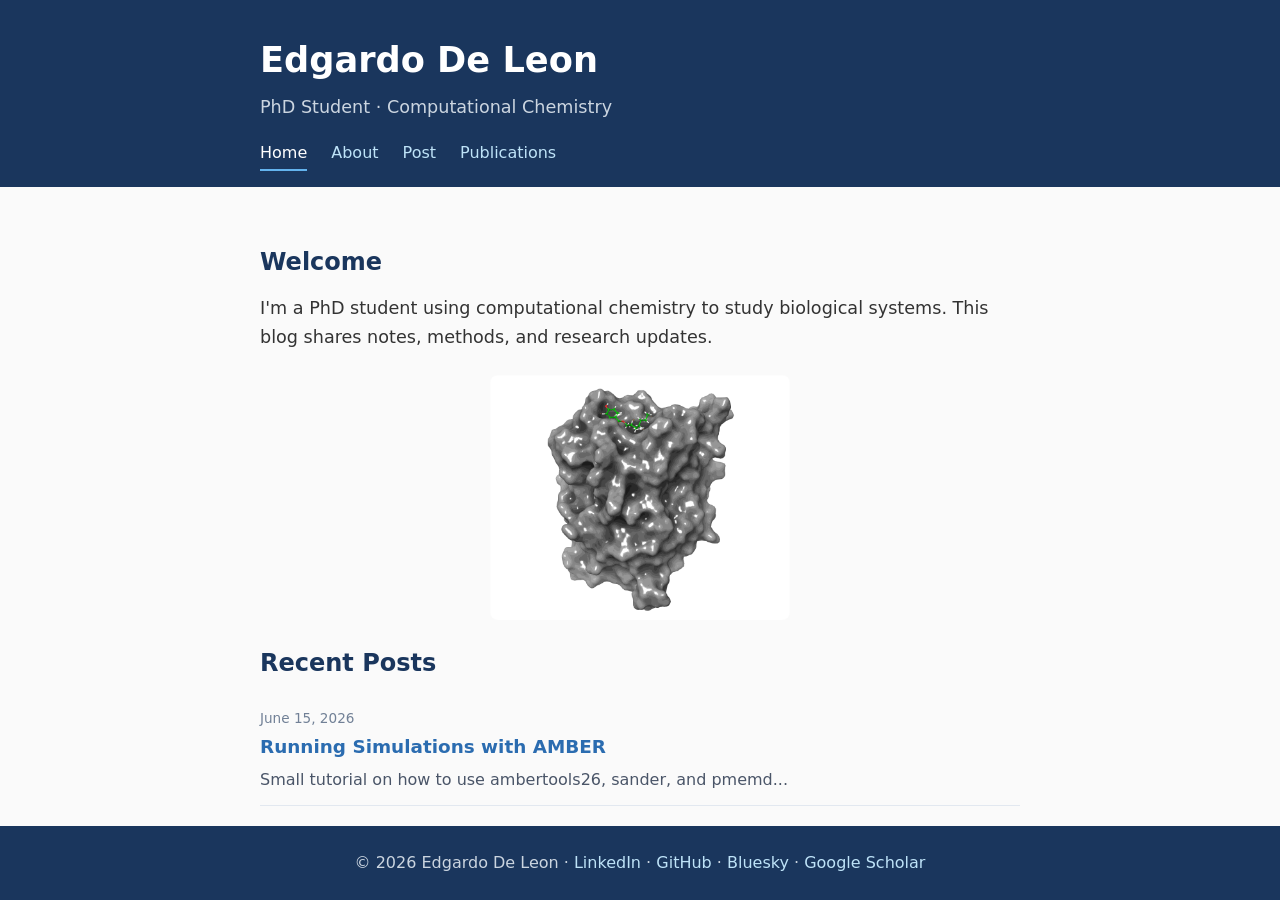
==== index.html @ 556d03bd "Update index.html" ====
<!DOCTYPE html>
<html lang="en">
<head>
    <meta charset="UTF-8">
    <meta name="viewport" content="width=device-width, initial-scale=1.0">
    <title>Edgardo De Leon – Comp Chem Blog</title>
    <link rel="stylesheet" href="css/style.css">
</head>
<body>
    <header>
        <div class="container">
            <h1>Edgardo De Leon</h1>
            <p class="subtitle">PhD Student · Computational Chemistry</p>
            <nav>
                <a href="index.html" class="active">Home</a>
                <a href="about.html">About</a>
                <a href="post.html">Post</a>
                <a href="publications.html">Publications</a>
                <!-- Add more links as you grow -->
            </nav>
        </div>
    </header>

    <main class="container">
        <section class="intro">
            <h2>Welcome</h2>
            <p>
                I'm a PhD student using computational chemistry to study biological systems. 
                This blog shares notes, methods, and research updates.
            </p>
        </section>


        <img src="images/Picture1.gif" alt="Methylparaben de-attaching from androgen receptor LBD-BF3 site" class="intro-image">
        
        <section class="posts">
            <h2>Recent Posts</h2>
            <ul class="post-list">
                <li>
                    <span class="post-date">June 15, 2026</span>
                    <a href="blog/nr.html">Running Simulations with AMBER</a>
                    <p class="post-excerpt">Small tutorial on how to use ambertools26, sander, and pmemd...</p>
                </li>
                <!-- Add more posts manually:
                <li>
                    <span class="post-date">Date</span>
                    <a href="blog/post2.html">Post Title</a>
                    <p class="post-excerpt">Short description...</p>
                </li>
                -->
            </ul>
        </section>
    </main>

<footer>
    <div class="container">
        <p>&copy; 2026 Edgardo De Leon · 
            <a href="https://www.linkedin.com/in/edgardo-de-leon-06b627327/">LinkedIn</a> · 
            <a href="https://github.com/edleon123">GitHub</a> · 
            <a href="https://bsky.app/profile/edlalio.bsky.social">Bluesky</a> · 
            <a href="https://scholar.google.com/citations?user=a40YVzQAAAAJ&hl=en">Google Scholar</a>
        </p>
    </div>
</footer>
</body>
</html>
---- css/style.css ----
/* Base Reset & Typography */
*, *::before, *::after {
    box-sizing: border-box;
    margin: 0;
    padding: 0;
}

body {
    font-family: 'Segoe UI', system-ui, -apple-system, sans-serif;
    line-height: 1.6;
    color: #333;
    background: #fafafa;
    display: flex;
    flex-direction: column;
    min-height: 100vh;
}

.container {
    max-width: 800px;
    margin: 0 auto;
    padding: 0 20px;
}

/* Header */
header {
    background: #1a365d;  /* deep navy */
    color: #fff;
    padding: 2rem 0 1rem;
    margin-bottom: 2rem;
}

header h1 {
    font-size: 2.2rem;
    margin-bottom: 0.3rem;
}

header .subtitle {
    font-weight: 300;
    font-size: 1.1rem;
    color: #cbd5e0;
}

nav {
    margin-top: 1.2rem;
    display: flex;
    gap: 1.5rem;
}

nav a {
    color: #bee3f8;
    text-decoration: none;
    font-weight: 500;
    padding-bottom: 0.2rem;
    border-bottom: 2px solid transparent;
}

nav a:hover,
nav a.active {
    border-bottom-color: #63b3ed;
    color: #fff;
}

/* Main content */
main {
    flex: 1;
    margin-bottom: 3rem;
}

h2 {
    margin: 1.5rem 0 0.8rem;
    color: #1a365d;
}

.intro p {
    font-size: 1.1rem;
    margin-bottom: 1rem;
}

/* Post list on home page */
.post-list {
    list-style: none;
    padding: 0;
}

.post-list li {
    border-bottom: 1px solid #e2e8f0;
    padding: 0.8rem 0;
}

.post-date {
    font-size: 0.85rem;
    color: #718096;
    display: block;
    margin-bottom: 0.2rem;
}

.post-list a {
    font-size: 1.15rem;
    font-weight: 600;
    text-decoration: none;
    color: #2b6cb0;
}

.post-list a:hover {
    text-decoration: underline;
}

.post-excerpt {
    margin-top: 0.3rem;
    color: #4a5568;
}

/* About page */
.about-content {
    display: flex;
    gap: 2rem;
    flex-wrap: wrap;
    margin-top: 1rem;
}

.profile-pic {
    border-radius: 8px;
    width: 150px;
    height: 150px;
    object-fit: cover;
}

.about-content div {
    flex: 1;
    min-width: 250px;
}

.about-content ul {
    list-style: none;
    padding: 0;
}

.about-content li {
    margin-bottom: 0.3rem;
}

/* Blog post */
.blog-post h1 {
    font-size: 2rem;
    margin-bottom: 0.5rem;
    color: #1a365d;
}

.post-meta {
    color: #718096;
    margin-bottom: 1.5rem;
    font-size: 0.95rem;
}

.blog-post h2 {
    border-bottom: 1px solid #e2e8f0;
    padding-bottom: 0.3rem;
    margin-top: 2rem;
}

.blog-post p {
    margin-bottom: 1rem;
}

pre {
    background: #edf2f7;
    padding: 1rem;
    overflow-x: auto;
    border-radius: 6px;
    margin: 1.5rem 0;
}

code {
    font-family: 'Fira Code', 'Consolas', monospace;
    font-size: 0.9rem;
}

/* Footer */
footer {
    background: #1a365d;
    color: #cbd5e0;
    text-align: center;
    padding: 1.5rem 0;
    margin-top: auto;
}

footer a {
    color: #bee3f8;
    text-decoration: none;
}

footer a:hover {
    text-decoration: underline;
}

/* Responsive tweaks */
@media (max-width: 600px) {
    .about-content {
        flex-direction: column;
    }
    nav {
        flex-wrap: wrap;
        gap: 1rem;
    }
}
/* Publications list */
.publication-list {
    padding-left: 1.5rem;
}

.publication-list li {
    margin-bottom: 1.8rem;
}

.publication-list a {
    font-weight: 600;
    font-size: 1.1rem;
    text-decoration: none;
    color: #2b6cb0;
}

.publication-list a:hover {
    text-decoration: underline;
}

.authors {
    color: #4a5568;
}

.journal {
    color: #718096;
    font-size: 0.95rem;
}

/* ===== Mobile & Responsive Fixes ===== */

/* Keep header/footer background full‑width even when zoomed out */
header, footer {
    min-width: 100vw;
    width: 100%;
}

/* Make code blocks horizontally scrollable without breaking layout */
pre {
    max-width: 100%;
    overflow-x: auto;
    white-space: pre-wrap;       /* wrap long lines if possible */
    word-break: break-all;       /* break very long words */
    -webkit-overflow-scrolling: touch;
}

code {
    white-space: pre-wrap;
    word-break: break-all;
}

/* Reduce blog title size on small screens */
@media (max-width: 600px) {
    .blog-post h1 {
        font-size: 1.5rem;
    }

    .blog-post h2 {
        font-size: 1.2rem;
    }

    .blog-post p,
    .blog-post li {
        font-size: 1rem;
    }

    /* Prevent the container from being wider than the screen */
    .container {
        max-width: 100%;
        padding: 0 15px;
        overflow-wrap: break-word;
    }

    /* Make the header stack neatly */
    header h1 {
        font-size: 1.6rem;
    }

    header .subtitle {
        font-size: 0.9rem;
    }

    nav {
        flex-wrap: wrap;
        gap: 0.8rem;
    }

    /* Fix any element that might overflow */
    img, pre, code, table {
        max-width: 100%;
        height: auto;
    }
}

/* Intro section image */
.intro-image {
    display: block;
    max-width: 300px;
    width: 100%;
    height: auto;
    margin: 1.5rem auto 0 auto;
    border-radius: 8px;
}
/* Under construction message */
.under-construction {
    text-align: center;
    padding: 4rem 1rem;
    color: #4a5568;
}

.under-construction .icon {
    font-size: 3rem;
    margin-bottom: 1rem;
}

.under-construction h2 {
    color: #1a365d;
    margin-bottom: 0.5rem;
}

.under-construction p {
    font-size: 1.1rem;
    margin-bottom: 1.5rem;
    color: #718096;
}

.under-construction .back-link {
    display: inline-block;
    margin-top: 1rem;
    color: #2b6cb0;
    text-decoration: none;
    font-weight: 600;
}

.under-construction .back-link:hover {
    text-decoration: underline;
}
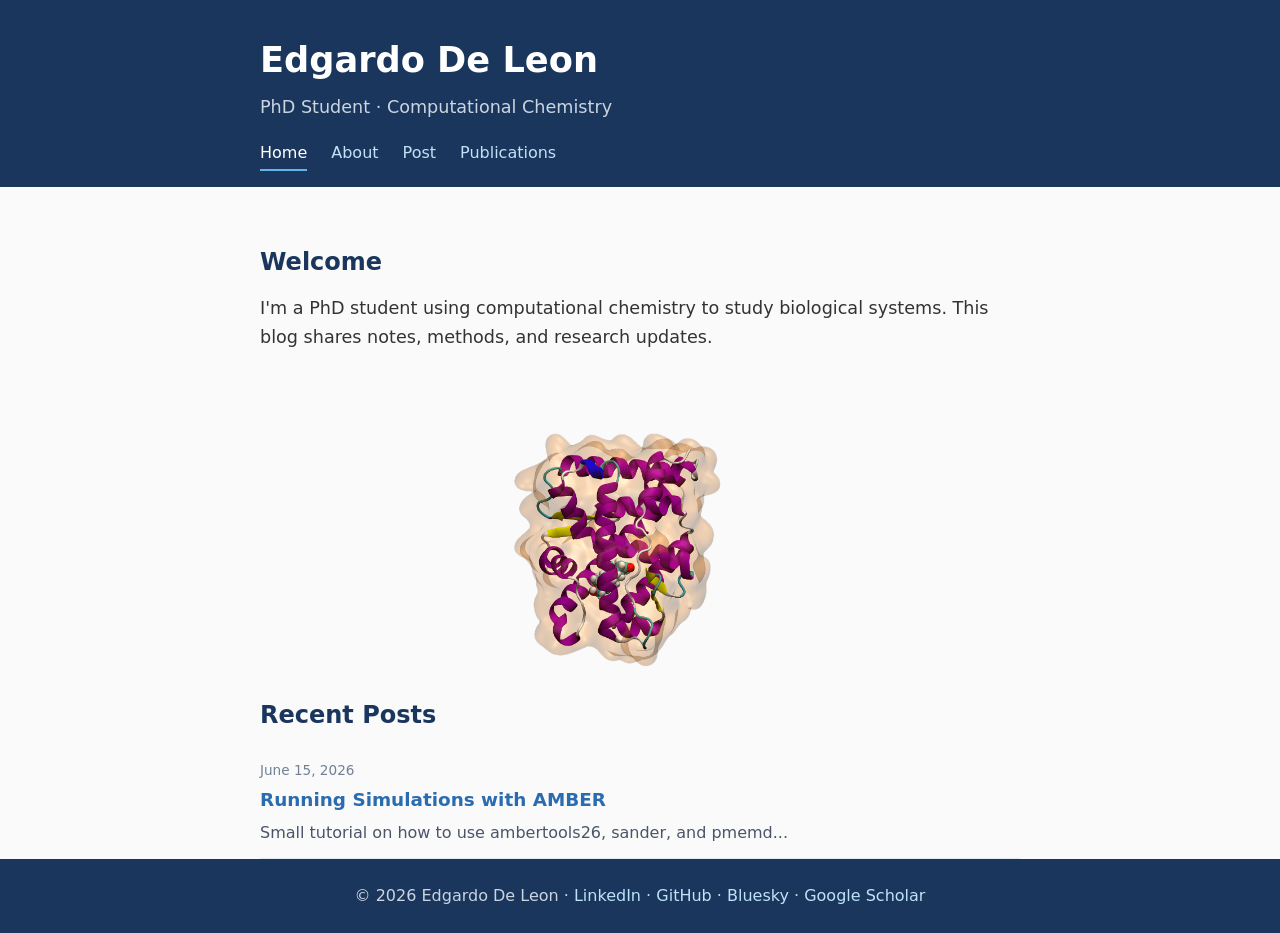
==== commit b79aae5a: "Update index.html" ====
--- a/index.html
+++ b/index.html
@@ -31,7 +31,7 @@
         </section>
 
 
-        <img src="images/Picture1.gif" alt="Methylparaben de-attaching from androgen receptor LBD-BF3 site" class="intro-image">
+        <img src="images/Picture1.png" alt="Methylparaben de-attaching from androgen receptor LBD-BF3 site" class="intro-image">
         
         <section class="posts">
             <h2>Recent Posts</h2>
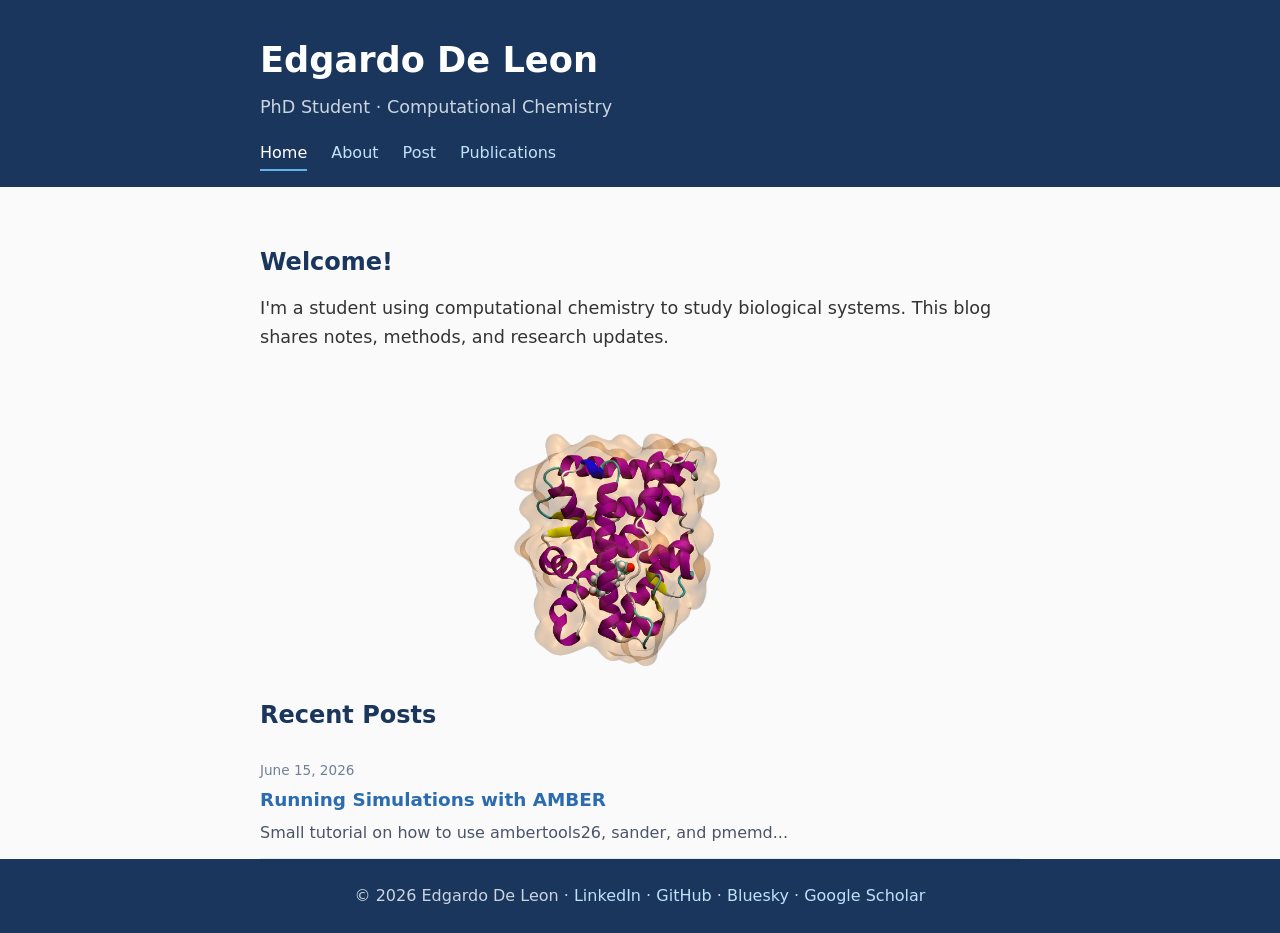
==== commit d4a4ac4f: "Update welcome message and description in index.html" ====
--- a/index.html
+++ b/index.html
@@ -23,15 +23,15 @@
 
     <main class="container">
         <section class="intro">
-            <h2>Welcome</h2>
+            <h2>Welcome!</h2>
             <p>
-                I'm a PhD student using computational chemistry to study biological systems. 
+                I'm a student using computational chemistry to study biological systems. 
                 This blog shares notes, methods, and research updates.
             </p>
         </section>
 
 
-        <img src="images/Picture1.png" alt="Methylparaben de-attaching from androgen receptor LBD-BF3 site" class="intro-image">
+        <img src="images/Picture2.png" alt="Methylparaben de-attaching from androgen receptor LBD-BF3 site" class="intro-image">
         
         <section class="posts">
             <h2>Recent Posts</h2>
--- a/css/style.css
+++ b/css/style.css
@@ -1,4 +1,6 @@
-/* Base Reset & Typography */
+/* =============================================
+   1. Reset & Base
+   ============================================= */
 *, *::before, *::after {
     box-sizing: border-box;
     margin: 0;
@@ -15,18 +17,29 @@
     min-height: 100vh;
 }
 
+/* =============================================
+   2. Layout
+   ============================================= */
 .container {
     max-width: 800px;
     margin: 0 auto;
     padding: 0 20px;
 }
 
-/* Header */
+main {
+    flex: 1;
+    margin-bottom: 3rem;
+}
+
+/* =============================================
+   3. Header
+   ============================================= */
 header {
-    background: #1a365d;  /* deep navy */
+    background: #1a365d;
     color: #fff;
     padding: 2rem 0 1rem;
     margin-bottom: 2rem;
+    min-width: 100vw;    /* full width even when zoomed out */
 }
 
 header h1 {
@@ -40,6 +53,9 @@
     color: #cbd5e0;
 }
 
+/* =============================================
+   4. Navigation
+   ============================================= */
 nav {
     margin-top: 1.2rem;
     display: flex;
@@ -60,23 +76,23 @@
     color: #fff;
 }
 
-/* Main content */
-main {
-    flex: 1;
-    margin-bottom: 3rem;
-}
-
+/* =============================================
+   5. General Typography & Headings
+   ============================================= */
 h2 {
     margin: 1.5rem 0 0.8rem;
     color: #1a365d;
 }
 
+/* =============================================
+   6. Home Page
+   ============================================= */
 .intro p {
     font-size: 1.1rem;
     margin-bottom: 1rem;
 }
 
-/* Post list on home page */
+/* Post list */
 .post-list {
     list-style: none;
     padding: 0;
@@ -110,194 +126,7 @@
     color: #4a5568;
 }
 
-/* About page */
-.about-content {
-    display: flex;
-    gap: 2rem;
-    flex-wrap: wrap;
-    margin-top: 1rem;
-}
-
-.profile-pic {
-    border-radius: 8px;
-    width: 150px;
-    height: 150px;
-    object-fit: cover;
-}
-
-.about-content div {
-    flex: 1;
-    min-width: 250px;
-}
-
-.about-content ul {
-    list-style: none;
-    padding: 0;
-}
-
-.about-content li {
-    margin-bottom: 0.3rem;
-}
-
-/* Blog post */
-.blog-post h1 {
-    font-size: 2rem;
-    margin-bottom: 0.5rem;
-    color: #1a365d;
-}
-
-.post-meta {
-    color: #718096;
-    margin-bottom: 1.5rem;
-    font-size: 0.95rem;
-}
-
-.blog-post h2 {
-    border-bottom: 1px solid #e2e8f0;
-    padding-bottom: 0.3rem;
-    margin-top: 2rem;
-}
-
-.blog-post p {
-    margin-bottom: 1rem;
-}
-
-pre {
-    background: #edf2f7;
-    padding: 1rem;
-    overflow-x: auto;
-    border-radius: 6px;
-    margin: 1.5rem 0;
-}
-
-code {
-    font-family: 'Fira Code', 'Consolas', monospace;
-    font-size: 0.9rem;
-}
-
-/* Footer */
-footer {
-    background: #1a365d;
-    color: #cbd5e0;
-    text-align: center;
-    padding: 1.5rem 0;
-    margin-top: auto;
-}
-
-footer a {
-    color: #bee3f8;
-    text-decoration: none;
-}
-
-footer a:hover {
-    text-decoration: underline;
-}
-
-/* Responsive tweaks */
-@media (max-width: 600px) {
-    .about-content {
-        flex-direction: column;
-    }
-    nav {
-        flex-wrap: wrap;
-        gap: 1rem;
-    }
-}
-/* Publications list */
-.publication-list {
-    padding-left: 1.5rem;
-}
-
-.publication-list li {
-    margin-bottom: 1.8rem;
-}
-
-.publication-list a {
-    font-weight: 600;
-    font-size: 1.1rem;
-    text-decoration: none;
-    color: #2b6cb0;
-}
-
-.publication-list a:hover {
-    text-decoration: underline;
-}
-
-.authors {
-    color: #4a5568;
-}
-
-.journal {
-    color: #718096;
-    font-size: 0.95rem;
-}
-
-/* ===== Mobile & Responsive Fixes ===== */
-
-/* Keep header/footer background full‑width even when zoomed out */
-header, footer {
-    min-width: 100vw;
-    width: 100%;
-}
-
-/* Make code blocks horizontally scrollable without breaking layout */
-pre {
-    max-width: 100%;
-    overflow-x: auto;
-    white-space: pre-wrap;       /* wrap long lines if possible */
-    word-break: break-all;       /* break very long words */
-    -webkit-overflow-scrolling: touch;
-}
-
-code {
-    white-space: pre-wrap;
-    word-break: break-all;
-}
-
-/* Reduce blog title size on small screens */
-@media (max-width: 600px) {
-    .blog-post h1 {
-        font-size: 1.5rem;
-    }
-
-    .blog-post h2 {
-        font-size: 1.2rem;
-    }
-
-    .blog-post p,
-    .blog-post li {
-        font-size: 1rem;
-    }
-
-    /* Prevent the container from being wider than the screen */
-    .container {
-        max-width: 100%;
-        padding: 0 15px;
-        overflow-wrap: break-word;
-    }
-
-    /* Make the header stack neatly */
-    header h1 {
-        font-size: 1.6rem;
-    }
-
-    header .subtitle {
-        font-size: 0.9rem;
-    }
-
-    nav {
-        flex-wrap: wrap;
-        gap: 0.8rem;
-    }
-
-    /* Fix any element that might overflow */
-    img, pre, code, table {
-        max-width: 100%;
-        height: auto;
-    }
-}
-
-/* Intro section image */
+/* Intro image */
 .intro-image {
     display: block;
     max-width: 300px;
@@ -306,7 +135,128 @@
     margin: 1.5rem auto 0 auto;
     border-radius: 8px;
 }
-/* Under construction message */
+
+/* =============================================
+   7. About Page
+   ============================================= */
+.about-content {
+    display: flex;
+    gap: 2rem;
+    flex-wrap: wrap;
+    margin-top: 1rem;
+}
+
+.profile-pic {
+    border-radius: 8px;
+    width: 250px;          /* increased size */
+    height: 250px;
+    object-fit: cover;
+    max-width: 100%;
+    display: block;
+}
+
+.about-content div {
+    flex: 1;
+    min-width: 250px;
+}
+
+.about-content p {
+    margin-bottom: 1.5rem;   /* more space between paragraphs */
+}
+
+.about-content h3 {
+    margin-top: 2rem;        /* space before Contact */
+    margin-bottom: 0.5rem;
+}
+
+.about-content ul {
+    list-style: none;
+    padding: 0;
+}
+
+.about-content li {
+    margin-bottom: 0.3rem;
+}
+
+/* =============================================
+   8. Blog Post
+   ============================================= */
+.blog-post h1 {
+    font-size: 2rem;
+    margin-bottom: 0.5rem;
+    color: #1a365d;
+}
+
+.post-meta {
+    color: #718096;
+    margin-bottom: 1.5rem;
+    font-size: 0.95rem;
+}
+
+.blog-post h2 {
+    border-bottom: 1px solid #e2e8f0;
+    padding-bottom: 0.3rem;
+    margin-top: 2rem;
+}
+
+.blog-post p {
+    margin-bottom: 1rem;
+}
+
+/* Code blocks */
+pre {
+    background: #edf2f7;
+    padding: 1rem;
+    border-radius: 6px;
+    margin: 1.5rem 0;
+    max-width: 100%;
+    overflow-x: auto;
+    white-space: pre-wrap;
+    word-break: break-all;
+    -webkit-overflow-scrolling: touch;
+}
+
+code {
+    font-family: 'Fira Code', 'Consolas', monospace;
+    font-size: 0.9rem;
+    white-space: pre-wrap;
+    word-break: break-all;
+}
+
+/* =============================================
+   9. Publications Page
+   ============================================= */
+.publication-list {
+    padding-left: 1.5rem;
+}
+
+.publication-list li {
+    margin-bottom: 1.8rem;
+}
+
+.publication-list a {
+    font-weight: 600;
+    font-size: 1.1rem;
+    text-decoration: none;
+    color: #2b6cb0;
+}
+
+.publication-list a:hover {
+    text-decoration: underline;
+}
+
+.authors {
+    color: #4a5568;
+}
+
+.journal {
+    color: #718096;
+    font-size: 0.95rem;
+}
+
+/* =============================================
+   10. Under Construction Page
+   ============================================= */
 .under-construction {
     text-align: center;
     padding: 4rem 1rem;
@@ -340,3 +290,73 @@
 .under-construction .back-link:hover {
     text-decoration: underline;
 }
+
+/* =============================================
+   11. Footer
+   ============================================= */
+footer {
+    background: #1a365d;
+    color: #cbd5e0;
+    text-align: center;
+    padding: 1.5rem 0;
+    margin-top: auto;
+    min-width: 100vw;    /* full width even when zoomed out */
+}
+
+footer a {
+    color: #bee3f8;
+    text-decoration: none;
+}
+
+footer a:hover {
+    text-decoration: underline;
+}
+
+/* =============================================
+   12. Responsive Tweaks (Mobile)
+   ============================================= */
+@media (max-width: 600px) {
+    /* General container */
+    .container {
+        max-width: 100%;
+        padding: 0 15px;
+        overflow-wrap: break-word;
+    }
+
+    /* Header */
+    header h1 {
+        font-size: 1.6rem;
+    }
+    header .subtitle {
+        font-size: 0.9rem;
+    }
+
+    /* Navigation */
+    nav {
+        flex-wrap: wrap;
+        gap: 0.8rem;
+    }
+
+    /* About page */
+    .about-content {
+        flex-direction: column;
+    }
+
+    /* Blog post typography */
+    .blog-post h1 {
+        font-size: 1.5rem;
+    }
+    .blog-post h2 {
+        font-size: 1.2rem;
+    }
+    .blog-post p,
+    .blog-post li {
+        font-size: 1rem;
+    }
+
+    /* Prevent overflow on any element */
+    img, pre, code, table {
+        max-width: 100%;
+        height: auto;
+    }
+}
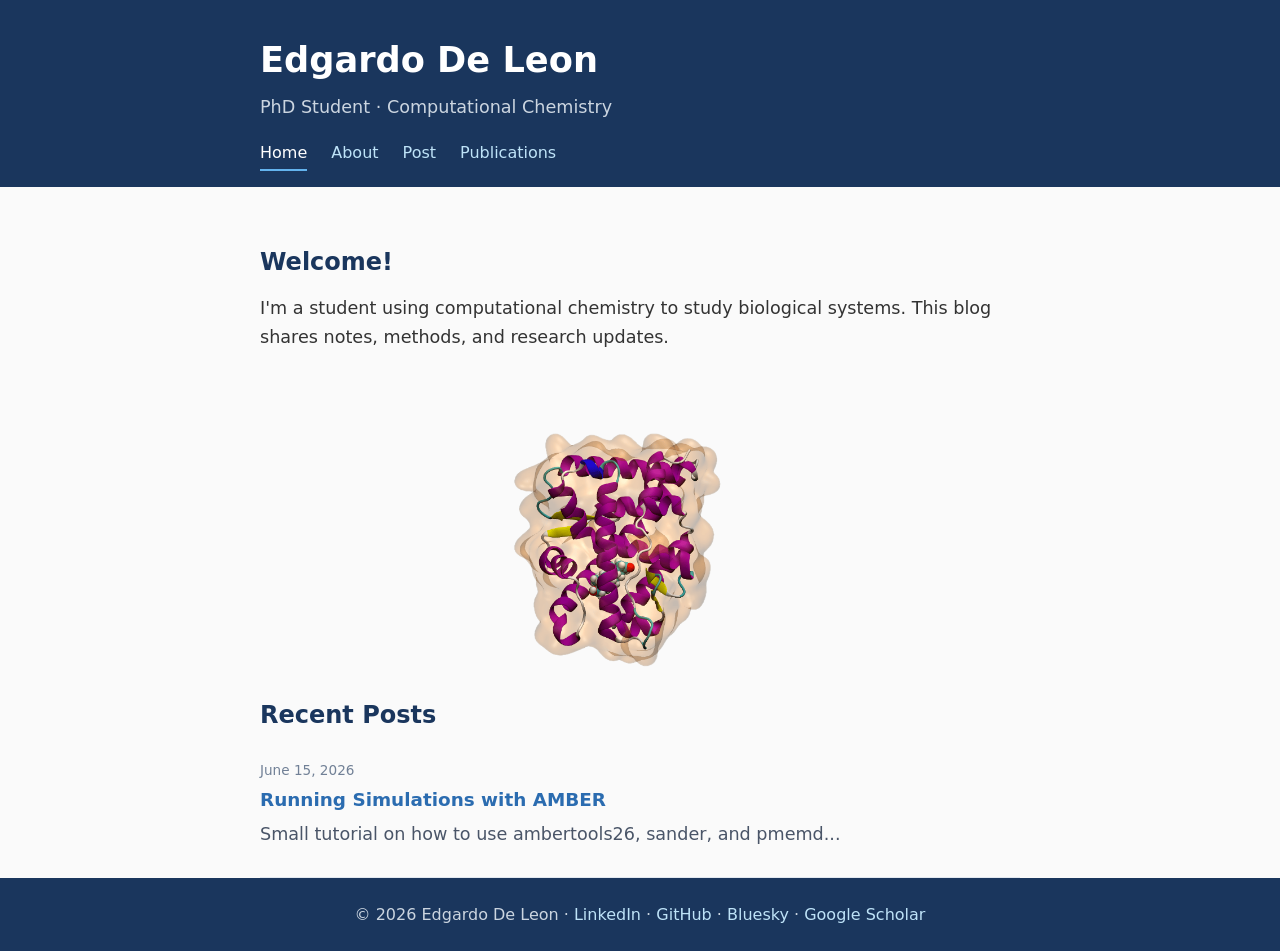
==== commit 6aa2cd1d: "Remove empty section tag from index.html Removed an empty section tag from the HTML." ====
--- a/index.html
+++ b/index.html
@@ -28,8 +28,6 @@
                 I'm a student using computational chemistry to study biological systems. 
                 This blog shares notes, methods, and research updates.
             </p>
-        </section>
-
 
         <img src="images/Picture2.png" alt="Methylparaben de-attaching from androgen receptor LBD-BF3 site" class="intro-image">
         
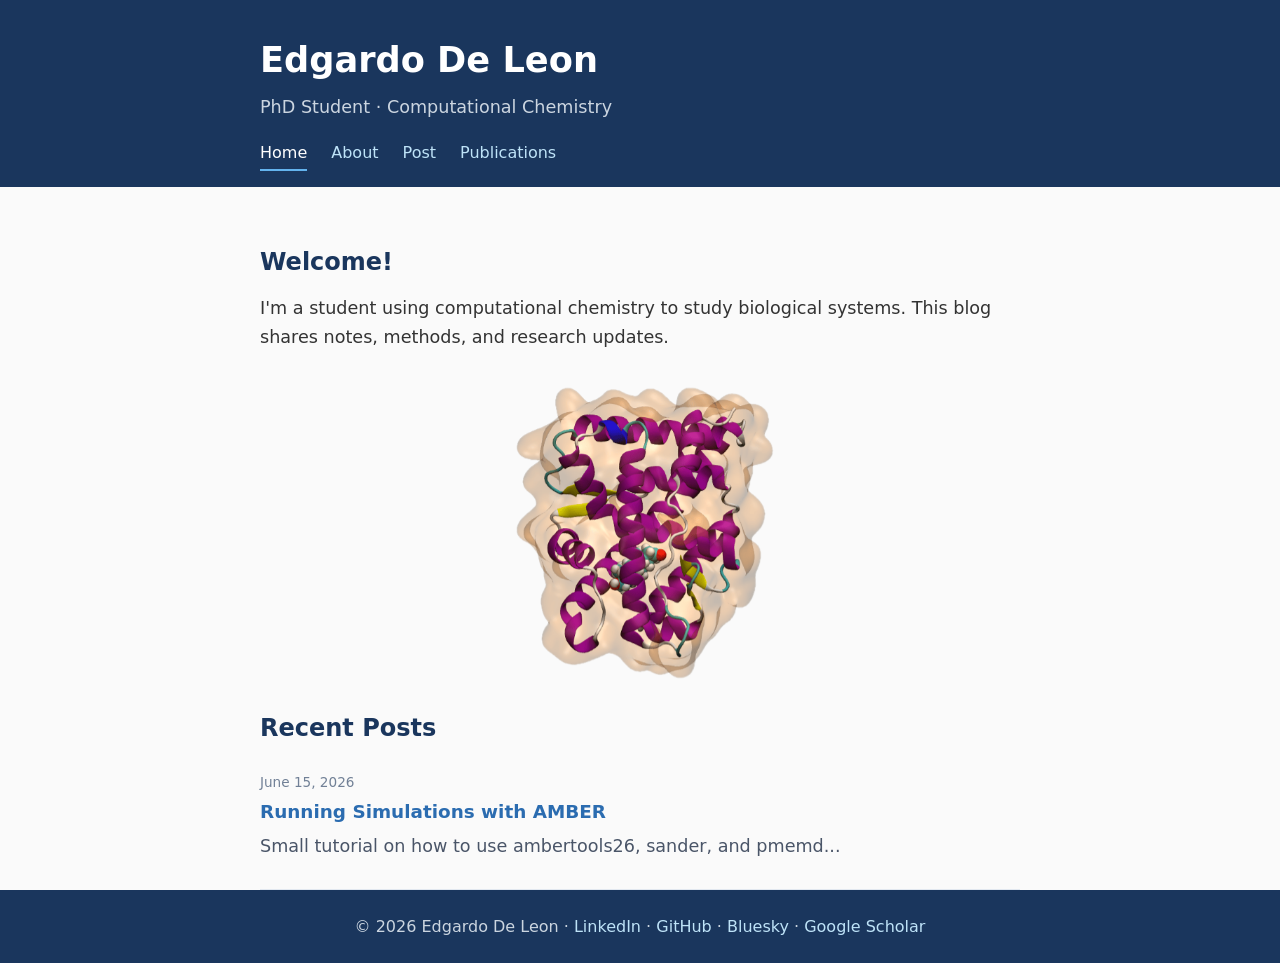
==== commit 03ea3df9: "Replace image source in index.html" ====
--- a/index.html
+++ b/index.html
@@ -27,9 +27,8 @@
             <p>
                 I'm a student using computational chemistry to study biological systems. 
                 This blog shares notes, methods, and research updates.
-            </p>
 
-        <img src="images/Picture2.png" alt="Methylparaben de-attaching from androgen receptor LBD-BF3 site" class="intro-image">
+        <img src="images/Picture1.png" alt="Methylparaben de-attaching from androgen receptor LBD-BF3 site" class="intro-image">
         
         <section class="posts">
             <h2>Recent Posts</h2>
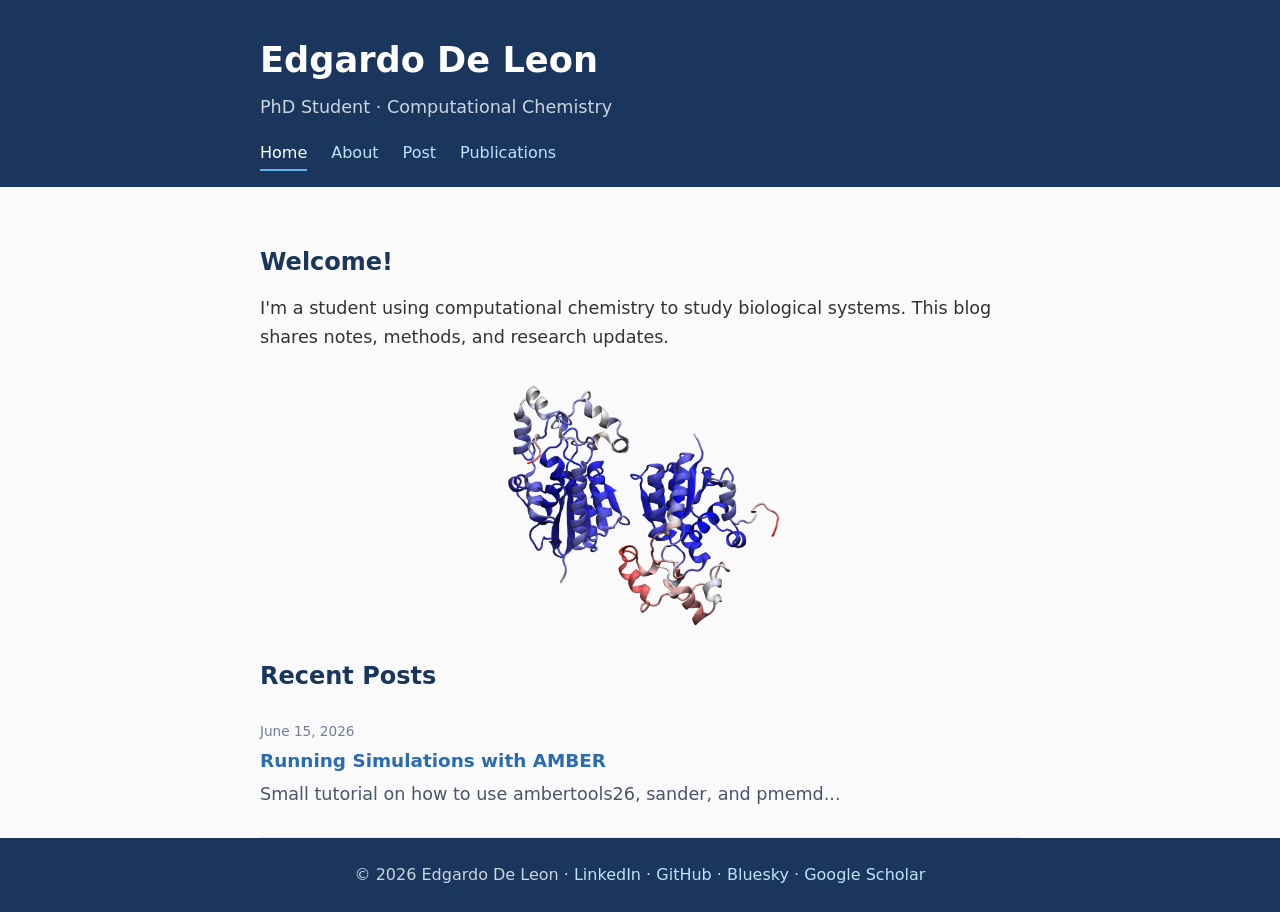
==== commit 985cf543: "Update image source in index.html" ====
--- a/index.html
+++ b/index.html
@@ -28,7 +28,7 @@
                 I'm a student using computational chemistry to study biological systems. 
                 This blog shares notes, methods, and research updates.
 
-        <img src="images/Picture1.png" alt="Methylparaben de-attaching from androgen receptor LBD-BF3 site" class="intro-image">
+        <img src="images/Picture2.png" alt="Methylparaben de-attaching from androgen receptor LBD-BF3 site" class="intro-image">
         
         <section class="posts">
             <h2>Recent Posts</h2>
